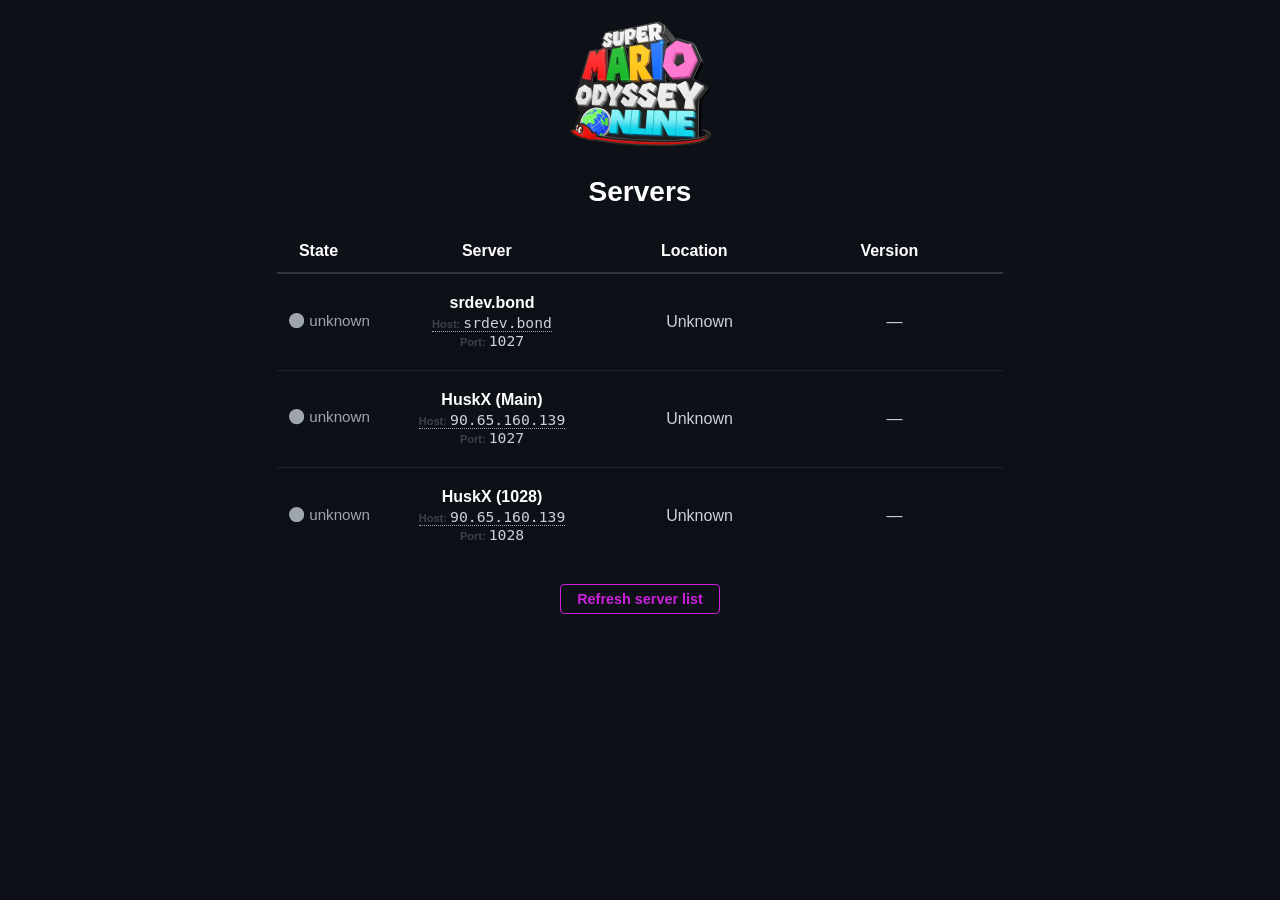
==== index.html @ d11083f1 "Add files via upload" ====
<!doctype html>
<html lang="en">
<head>
<meta charset="UTF-8">
<meta name="viewport" content="width=device-width, initial-scale=1, viewport-fit=cover">
<title>Is srdev.bond up?</title>
<meta name="description" content="Live status check for the Super Mario Odyssey Online server at srdev.bond:1027">
<style>
  :root{
    --bg: #0d1117;
    --text: #c9d1d9;
    --muted: #9ea5ae;
    --border: #30363d;
    --stripe: rgba(28,34,43,0.5);
    --link: #cc20dd;
    --link-hover: #c9d1d9;
    --green: #28a745;
    --red: #dc3545;
    color-scheme: dark;
  }
  *{box-sizing:border-box;}
  body{
    margin:0;
    background: var(--bg);
    color:var(--text);
    font-family: Avenir, Helvetica, Arial, sans-serif;
    -webkit-font-smoothing:antialiased;
    -moz-osx-font-smoothing:grayscale;
  }
  .app{
    text-align:center;
    padding: max(20px, env(safe-area-inset-top)) 20px max(20px, env(safe-area-inset-bottom));
    max-width:1100px;
    margin:0 auto;
  }

  header{ margin-bottom:1.5rem; }
  header .logo{ outline:unset; display:inline-block; text-decoration:none; }
  header .logo img{ width:144px; height:128px; }

  h1.page-title{
    font-size:1.75rem;
    font-weight:700;
    color:#fff;
    margin:0 0 1rem;
  }

  /* ===== table, matches servers.scss + bootstrap dark-mode.scss ===== */
  .servers-view{
    display:flex;
    justify-content:center;
    overflow-x:auto;
    width:726.63px;
    margin:0 auto;
    flex:none;
  }
  table{
    width:726.63px;
    table-layout:fixed;
    display:table;
    border-collapse:collapse;
    text-align:center;
    font-size:1rem;
    color:var(--text);
  }
  thead th{
    position:sticky;
    top:0;
    background:var(--bg);
    z-index:2;
    border-top:0;
    border-bottom:2px solid var(--border);
    padding:12px 22.4px 12px 12px;
    height:49px;
    font-weight:700;
    color:#fff;
    white-space:nowrap;
    overflow:hidden;
    text-overflow:ellipsis;
    vertical-align:bottom;
  }
  thead th:nth-child(1){ width:93.97px; }
  thead th:nth-child(2){ width:242.73px; }
  thead th:nth-child(3){ width:172.27px; }
  thead th:nth-child(4){ width:217.66px; }
  thead th svg{ opacity:0.5; width:0.8em; height:0.8em; margin-left:0.2em; }
  tbody tr{ height:97px; }
  tbody td{
    padding:12px;
    vertical-align:middle;
    border-top:1px solid rgba(201,209,217,0.1);
    overflow:hidden;
    text-overflow:ellipsis;
    white-space:nowrap;
  }
  tbody tr:nth-of-type(odd){
    background: rgba(13,17,23,0.5);
  }

  /* State column, matching SmooServerState.vue: bare colored icon+text, no pill unless online w/ known players (btn-success) */
  .state-component{
    display:inline-flex;
    align-items:center;
    gap:0.35em;
    white-space:nowrap;
    font-size:0.95em;
  }
  .state-component svg.dot{ width:1em; height:1em; flex:none; }
  .state-component.loading{ color: orange; }
  .state-component.loading svg.dot{ animation: spin 1s linear infinite; }
  @keyframes spin{ from{ transform:rotate(0deg);} to{ transform:rotate(360deg);} }
  .state-component.offline{ color: var(--red); }
  .state-component.online{ color: var(--green); }
  .state-component.unknown{ color: var(--muted); }

  .state-component .btn-success{
    display:inline-flex;
    align-items:center;
    gap:0.3em;
    background: var(--green);
    border:1px solid #1e7e34;
    color:#fff;
    font-size:0.8em;
    padding:0.25rem 0.5rem;
    border-radius:0.2rem;
    line-height:1;
  }
  .state-component .btn-success svg{ width:1.1em; height:1.1em; }

  /* Server column */
  .td-server .name{ font-weight:700; color:#fff; margin-bottom:0.15rem; }
  .td-server .host,
  .td-server .port{
    font-family: monospace;
    font-size:0.92em;
  }
  .td-server .host::before,
  .td-server .port::before{
    font-family: Avenir, Helvetica, Arial, sans-serif;
    font-weight:700;
    font-size:0.75em;
    opacity:0.25;
  }
  .td-server .host::before{ content:'Host: '; }
  .td-server .port::before{ content:'Port: '; }
  .td-server .port.default{ opacity:0.5; }
  .td-server .port.default::before{ opacity:0.5; }

  .td-server .host{
    position:relative;
    cursor:help;
    border-bottom:1px dotted var(--muted);
    display:inline-block;
  }
  .td-server .host .ip-tooltip{
    position:absolute;
    left:0;
    bottom:calc(100% + 6px);
    background:#161b22;
    color:var(--text);
    border:1px solid var(--border);
    padding:0.35rem 0.6rem;
    border-radius:4px;
    font-size:0.85em;
    white-space:nowrap;
    opacity:0;
    visibility:hidden;
    transform:translateY(4px);
    transition:opacity 0.15s ease, transform 0.15s ease;
    z-index:5;
    pointer-events:none;
    box-shadow:0 4px 12px rgba(0,0,0,0.4);
  }
  .td-server .host .ip-tooltip::after{
    content:'';
    position:absolute;
    top:100%;
    left:1em;
    border:5px solid transparent;
    border-top-color:var(--border);
  }
  .td-server .host:hover .ip-tooltip,
  .td-server .host:focus-visible .ip-tooltip{
    opacity:1;
    visibility:visible;
    transform:translateY(0);
  }

  /* extern links: magenta, underlined, with the little box-arrow-up-right icon after */
  a.extern{
    color: var(--link);
    text-decoration: underline;
  }
  a.extern:hover{ color: var(--link-hover); }
  a.extern .ext-icon{
    display:inline-block;
    width:0.7em; height:0.7em;
    margin-left:0.35em;
    vertical-align:middle;
  }

  .td-location > div{
    display:flex;
    align-items:center;
    justify-content:center;
    white-space:nowrap;
  }
  .td-location .flag-icon{ margin-right:0.5em; margin-top:-0.1em; width:1.6em; height:1.2em; object-fit:cover; line-height:1; border-radius:2px; box-shadow:0 0 0 1px rgba(255,255,255,0.1); }

  .td-version a{ color:var(--link); text-decoration:underline; }
  .td-version a:hover{ color:var(--link-hover); }

  .status-sub{
    margin-top:1.25rem;
    color:var(--muted);
    font-size:0.9rem;
  }
  .status-sub code{
    background: rgba(255,255,255,0.08);
    padding:0.1em 0.45em;
    border-radius:4px;
    font-size:0.92em;
    color:var(--text);
  }

  .meta-row{
    margin-top:0.6rem;
    display:flex; gap:18px; flex-wrap:wrap; justify-content:center;
    font-size:0.82rem; color:var(--muted);
  }
  .meta-row b{ color:var(--text); font-weight:600; }

  button.recheck{
    appearance:none;
    border:1px solid var(--link);
    background:transparent;
    color:var(--link);
    font-family:inherit; font-size:0.9rem; font-weight:600;
    padding:0.375rem 1rem; border-radius:0.25rem;
    cursor:pointer;
    margin-top:1.25rem;
    transition: background 0.15s ease, color 0.15s ease;
  }
  button.recheck:hover{ background: var(--link); color:#0d1117; }
  button.recheck:active{ transform: translateY(1px); }
  button.recheck:focus-visible{ outline:2px solid var(--link); outline-offset:2px; }
  button.recheck:disabled{ opacity:0.5; cursor:default; background:transparent; color:var(--link); }

  .fallback{
    display:none;
    margin-top:0.9rem;
    font-size:0.82rem;
    color:var(--muted);
    max-width:44ch;
    line-height:1.5;
    margin-left:auto; margin-right:auto;
  }
  .fallback.show{ display:block; }
  .fallback a{ color: var(--link); }
  .fallback a:hover{ color: var(--link-hover); }

  footer{
    margin-top:2.5rem;
    font-size:0.78rem;
    color:var(--muted);
    text-align:center;
    line-height:1.7;
  }
  footer a{ color:var(--link); text-decoration:underline; }
  footer a:hover{ color:var(--link-hover); text-decoration:none; }

  @media (max-width:700px){
    thead th, tbody td{ padding:0.35rem 0.5rem; }
    .td-location span.name{ display:none; }
  }
</style>
</head>
<body>
  <div class="app">
    <header>
      <a class="logo" href="https://smoo.it" target="_blank" rel="noopener">
        <img
          alt="Super Mario Odyssey: Online Logo"
          title="Super Mario Odyssey: Online"
          src="[data-uri]"
          width="144" height="128"
        />
      </a>
    </header>

    <h1 class="page-title">Servers</h1>

    <div class="servers-view">
      <table>
        <thead>
          <tr>
            <th>State</th>
            <th>Server</th>
            <th>Location</th>
            <th>Version</th>
          </tr>
        </thead>
        <tbody>
          <tr data-idx="0">
            <td class="td-state">
              <span class="state-component loading" id="stateComponent-0">
                <svg class="dot" viewBox="0 0 16 16" fill="currentColor" aria-hidden="true">
                  <path d="M8 3a5 5 0 1 0 4.546 2.914.5.5 0 0 1 .908-.417A6 6 0 1 1 8 2z"/>
                </svg>
                <span id="stateText-0">&hellip;</span>
              </span>
            </td>
            <td class="td-server">
              <div class="name">srdev.bond</div>
              <div class="host" tabindex="0">srdev.bond<span class="ip-tooltip">176.189.251.231</span></div>
              <div class="port">1027</div>
            </td>
            <td class="td-location">
              <div><img class="flag-icon" id="locFlag-0" alt="" src="" style="display:none;"><span class="name" id="locName-0">Locating&hellip;</span></div>
            </td>
            <td class="td-version">&mdash;</td>
          </tr>
          <tr data-idx="1">
            <td class="td-state">
              <span class="state-component loading" id="stateComponent-1">
                <svg class="dot" viewBox="0 0 16 16" fill="currentColor" aria-hidden="true">
                  <path d="M8 3a5 5 0 1 0 4.546 2.914.5.5 0 0 1 .908-.417A6 6 0 1 1 8 2z"/>
                </svg>
                <span id="stateText-1">&hellip;</span>
              </span>
            </td>
            <td class="td-server">
              <div class="name">HuskX (Main)</div>
              <div class="host" tabindex="0">90.65.160.139<span class="ip-tooltip">90.65.160.139</span></div>
              <div class="port">1027</div>
            </td>
            <td class="td-location">
              <div><img class="flag-icon" id="locFlag-1" alt="" src="" style="display:none;"><span class="name" id="locName-1">Locating&hellip;</span></div>
            </td>
            <td class="td-version">&mdash;</td>
          </tr>
          <tr data-idx="2">
            <td class="td-state">
              <span class="state-component loading" id="stateComponent-2">
                <svg class="dot" viewBox="0 0 16 16" fill="currentColor" aria-hidden="true">
                  <path d="M8 3a5 5 0 1 0 4.546 2.914.5.5 0 0 1 .908-.417A6 6 0 1 1 8 2z"/>
                </svg>
                <span id="stateText-2">&hellip;</span>
              </span>
            </td>
            <td class="td-server">
              <div class="name">HuskX (1028)</div>
              <div class="host" tabindex="0">90.65.160.139<span class="ip-tooltip">90.65.160.139</span></div>
              <div class="port">1028</div>
            </td>
            <td class="td-location">
              <div><img class="flag-icon" id="locFlag-2" alt="" src="" style="display:none;"><span class="name" id="locName-2">Locating&hellip;</span></div>
            </td>
            <td class="td-version">&mdash;</td>
          </tr>
        </tbody>
      </table>
    </div>

    <button class="recheck" id="recheckBtn">Refresh server list</button>
  </div>

<script>
(function(){
  const SERVERS = [
    { idx: 0, host: "srdev.bond:1027", ip: "176.189.251.231" },
    { idx: 1, host: "90.65.160.139:1027", ip: "90.65.160.139" },
    { idx: 2, host: "90.65.160.139:1028", ip: "90.65.160.139" }
  ];

  async function locateIp(ip, idx){
    const locFlag = document.getElementById('locFlag-' + idx);
    const locName = document.getElementById('locName-' + idx);
    try{
      const res = await fetch('https://ipapi.co/' + ip + '/json/');
      if(!res.ok) throw new Error('geo_failed');
      const data = await res.json();
      if(data.error) throw new Error(data.reason || 'geo_error');

      const country = data.country_name || 'Unknown';
      locName.textContent = country;

      if(data.country_code){
        const cc = data.country_code.toLowerCase();
        locFlag.src = 'https://flagcdn.com/w40/' + cc + '.png';
        locFlag.alt = country;
        locFlag.style.display = 'inline-block';
      }
    } catch(err){
      locName.textContent = 'Unknown';
      locFlag.style.display = 'none';
    }
  }

  SERVERS.forEach(s => locateIp(s.ip, s.idx));

  const btn = document.getElementById('recheckBtn');

  const dotFilled = '<svg class="dot" viewBox="0 0 16 16" fill="currentColor" aria-hidden="true"><circle cx="8" cy="8" r="8"/></svg>';
  const dotSpin = '<svg class="dot" viewBox="0 0 16 16" fill="currentColor" aria-hidden="true"><path d="M8 3a5 5 0 1 0 4.546 2.914.5.5 0 0 1 .908-.417A6 6 0 1 1 8 2z"/></svg>';

  function setState(idx, state){
    const stateComponent = document.getElementById('stateComponent-' + idx);
    stateComponent.className = 'state-component ' + state;
    stateComponent.querySelector('.dot')?.remove();
    stateComponent.insertAdjacentHTML('afterbegin', state === 'loading' ? dotSpin : dotFilled);
  }

  function render(idx, result){
    const stateText = document.getElementById('stateText-' + idx);
    if(result.status === 'online'){
      stateText.textContent = 'online';
      setState(idx, 'online');
    } else if(result.status === 'offline'){
      stateText.textContent = 'offline';
      setState(idx, 'offline');
    } else {
      stateText.textContent = 'unknown';
      setState(idx, 'unknown');
    }
  }

  function sleep(ms){ return new Promise(r => setTimeout(r, ms)); }

  async function checkOne(server){
    const { idx, host } = server;
    const stateText = document.getElementById('stateText-' + idx);
    stateText.textContent = '…';
    setState(idx, 'loading');

    try {
      const startRes = await fetch(
        'https://check-host.net/check-tcp?host=' + encodeURIComponent(host) + '&max_nodes=3',
        { headers: { 'Accept': 'application/json' } }
      );
      if(!startRes.ok) throw new Error('start_failed');
      const startData = await startRes.json();
      if(!startData.ok || !startData.request_id) throw new Error('no_request_id');

      const requestId = startData.request_id;
      const expectedNodes = Object.keys(startData.nodes || {}).length || 3;

      let attempts = 0;
      let finalResult = null;
      while(attempts < 8 && !finalResult){
        await sleep(1500);
        attempts++;
        const resultRes = await fetch(
          'https://check-host.net/check-result/' + requestId,
          { headers: { 'Accept': 'application/json' } }
        );
        if(!resultRes.ok) continue;
        const resultData = await resultRes.json();

        const nodeResults = Object.values(resultData || {}).filter(v => v !== null);
        // Wait until every node has reported in, not just the first to respond,
        // so one fast/stale node can't decide the result on its own.
        if(nodeResults.length < expectedNodes) continue;

        let successCount = 0, failureCount = 0, bestTime, errMsg;
        for(const nr of nodeResults){
          const entry = Array.isArray(nr) ? nr[0] : nr;
          if(!entry) continue;
          if(entry.time !== undefined){
            successCount++;
            if(bestTime === undefined || entry.time < bestTime) bestTime = entry.time;
          } else if(entry.error){
            failureCount++;
            errMsg = entry.error;
          }
        }

        const totalReporting = successCount + failureCount;
        if(totalReporting === 0) continue;

        // Require a majority of nodes to succeed before calling it online.
        if(successCount > 0 && successCount >= Math.ceil(totalReporting / 2)){
          finalResult = { status: 'online', time: bestTime };
        } else if(failureCount > 0){
          finalResult = { status: 'offline', reason: errMsg };
        }
      }

      if(!finalResult){
        finalResult = { status: 'unknown', reason: 'Check timed out waiting for a result. Try again in a moment.' };
      }

      render(idx, finalResult);
    } catch (err) {
      render(idx, { status: 'unknown', reason: 'Could not reach the check service from this browser.' });
    }
  }

  async function runCheck(){
    btn.disabled = true;
    await Promise.all(SERVERS.map(checkOne));
    btn.disabled = false;
  }

  btn.addEventListener('click', runCheck);
  runCheck();
})();
</script>
</body>
</html>
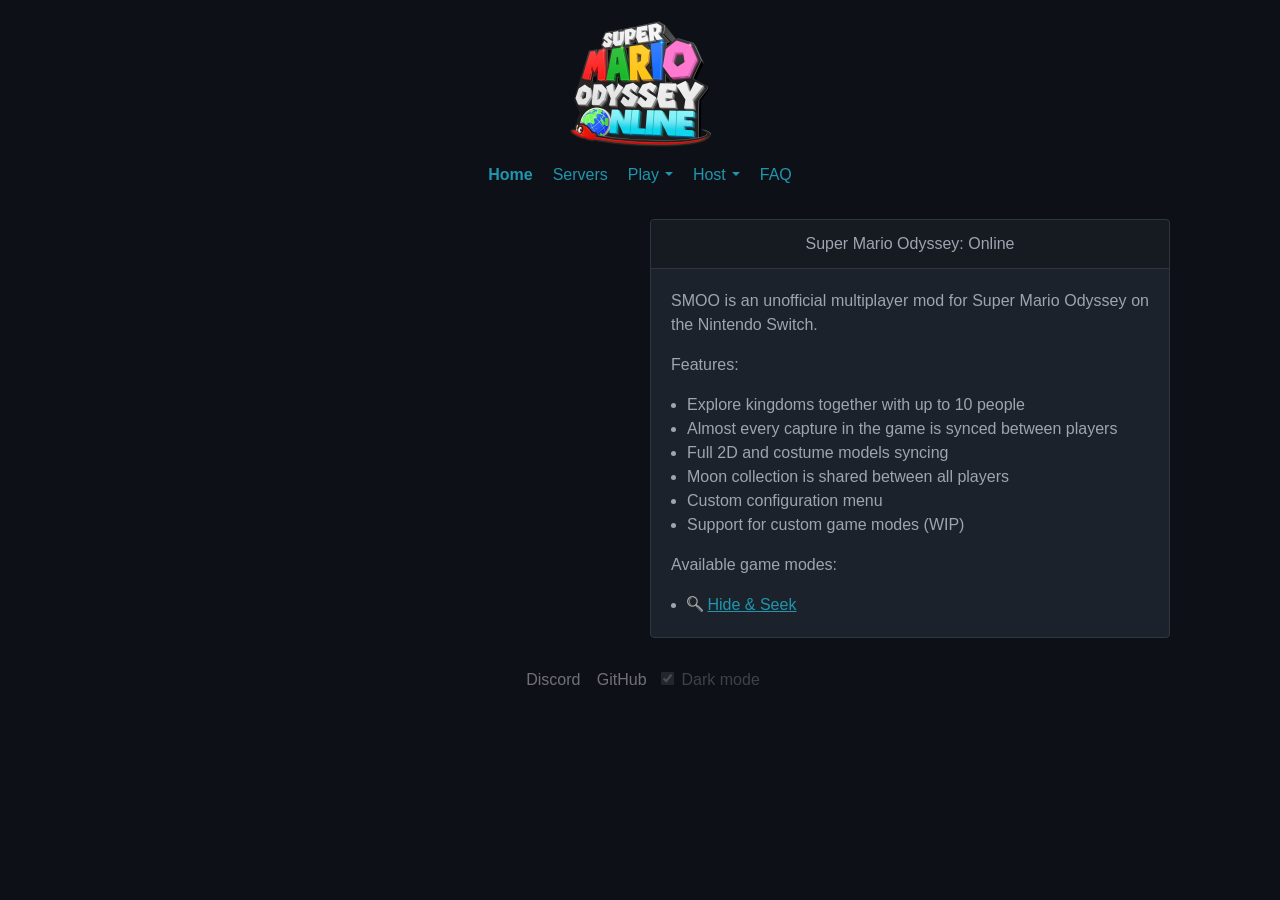
==== commit f803a4a1: "tuff" ====
--- a/index.html
+++ b/index.html
@@ -1,510 +1,131 @@
-<!doctype html>
+<!DOCTYPE html>
 <html lang="en">
 <head>
-<meta charset="UTF-8">
-<meta name="viewport" content="width=device-width, initial-scale=1, viewport-fit=cover">
-<title>Is srdev.bond up?</title>
-<meta name="description" content="Live status check for the Super Mario Odyssey Online server at srdev.bond:1027">
-<style>
-  :root{
-    --bg: #0d1117;
-    --text: #c9d1d9;
-    --muted: #9ea5ae;
-    --border: #30363d;
-    --stripe: rgba(28,34,43,0.5);
-    --link: #cc20dd;
-    --link-hover: #c9d1d9;
-    --green: #28a745;
-    --red: #dc3545;
-    color-scheme: dark;
-  }
-  *{box-sizing:border-box;}
-  body{
-    margin:0;
-    background: var(--bg);
-    color:var(--text);
-    font-family: Avenir, Helvetica, Arial, sans-serif;
-    -webkit-font-smoothing:antialiased;
-    -moz-osx-font-smoothing:grayscale;
-  }
-  .app{
-    text-align:center;
-    padding: max(20px, env(safe-area-inset-top)) 20px max(20px, env(safe-area-inset-bottom));
-    max-width:1100px;
-    margin:0 auto;
-  }
+  <meta charset="utf-8" />
+  <meta name="viewport" content="width=device-width,initial-scale=1.0" />
+  <title>Super Mario Odyssey: Online</title>
+  <meta name="description" content="SMOO is an unofficial multiplayer mod for Super Mario Odyssey on the Nintendo Switch." />
+  <meta name="keywords" content="Super Mario Odyssey, Online, Multiplayer, Switch, Mod" />
+  <meta property="og:type" content="website" />
+  <meta property="og:title" content="Super Mario Odyssey: Online" />
+  <meta property="og:description" content="SMOO is an unofficial multiplayer mod for Super Mario Odyssey on the Nintendo Switch." />
+  <meta property="og:image" content="img/logo.png" />
 
-  header{ margin-bottom:1.5rem; }
-  header .logo{ outline:unset; display:inline-block; text-decoration:none; }
-  header .logo img{ width:144px; height:128px; }
+  <link rel="icon" type="image/png" sizes="32x32" href="favicon-32x32.png" />
+  <link rel="icon" type="image/png" sizes="16x16" href="favicon-16x16.png" />
+  <link rel="apple-touch-icon" sizes="180x180" href="apple-touch-icon.png" />
 
-  h1.page-title{
-    font-size:1.75rem;
-    font-weight:700;
-    color:#fff;
-    margin:0 0 1rem;
-  }
+  <link rel="stylesheet" href="smoom-home.css" />
+</head>
+<body class="smoo-dark-mode">
+  <div class="app">
 
-  /* ===== table, matches servers.scss + bootstrap dark-mode.scss ===== */
-  .servers-view{
-    display:flex;
-    justify-content:center;
-    overflow-x:auto;
-    width:726.63px;
-    margin:0 auto;
-    flex:none;
-  }
-  table{
-    width:726.63px;
-    table-layout:fixed;
-    display:table;
-    border-collapse:collapse;
-    text-align:center;
-    font-size:1rem;
-    color:var(--text);
-  }
-  thead th{
-    position:sticky;
-    top:0;
-    background:var(--bg);
-    z-index:2;
-    border-top:0;
-    border-bottom:2px solid var(--border);
-    padding:12px 22.4px 12px 12px;
-    height:49px;
-    font-weight:700;
-    color:#fff;
-    white-space:nowrap;
-    overflow:hidden;
-    text-overflow:ellipsis;
-    vertical-align:bottom;
-  }
-  thead th:nth-child(1){ width:93.97px; }
-  thead th:nth-child(2){ width:242.73px; }
-  thead th:nth-child(3){ width:172.27px; }
-  thead th:nth-child(4){ width:217.66px; }
-  thead th svg{ opacity:0.5; width:0.8em; height:0.8em; margin-left:0.2em; }
-  tbody tr{ height:97px; }
-  tbody td{
-    padding:12px;
-    vertical-align:middle;
-    border-top:1px solid rgba(201,209,217,0.1);
-    overflow:hidden;
-    text-overflow:ellipsis;
-    white-space:nowrap;
-  }
-  tbody tr:nth-of-type(odd){
-    background: rgba(13,17,23,0.5);
-  }
-
-  /* State column, matching SmooServerState.vue: bare colored icon+text, no pill unless online w/ known players (btn-success) */
-  .state-component{
-    display:inline-flex;
-    align-items:center;
-    gap:0.35em;
-    white-space:nowrap;
-    font-size:0.95em;
-  }
-  .state-component svg.dot{ width:1em; height:1em; flex:none; }
-  .state-component.loading{ color: orange; }
-  .state-component.loading svg.dot{ animation: spin 1s linear infinite; }
-  @keyframes spin{ from{ transform:rotate(0deg);} to{ transform:rotate(360deg);} }
-  .state-component.offline{ color: var(--red); }
-  .state-component.online{ color: var(--green); }
-  .state-component.unknown{ color: var(--muted); }
-
-  .state-component .btn-success{
-    display:inline-flex;
-    align-items:center;
-    gap:0.3em;
-    background: var(--green);
-    border:1px solid #1e7e34;
-    color:#fff;
-    font-size:0.8em;
-    padding:0.25rem 0.5rem;
-    border-radius:0.2rem;
-    line-height:1;
-  }
-  .state-component .btn-success svg{ width:1.1em; height:1.1em; }
-
-  /* Server column */
-  .td-server .name{ font-weight:700; color:#fff; margin-bottom:0.15rem; }
-  .td-server .host,
-  .td-server .port{
-    font-family: monospace;
-    font-size:0.92em;
-  }
-  .td-server .host::before,
-  .td-server .port::before{
-    font-family: Avenir, Helvetica, Arial, sans-serif;
-    font-weight:700;
-    font-size:0.75em;
-    opacity:0.25;
-  }
-  .td-server .host::before{ content:'Host: '; }
-  .td-server .port::before{ content:'Port: '; }
-  .td-server .port.default{ opacity:0.5; }
-  .td-server .port.default::before{ opacity:0.5; }
-
-  .td-server .host{
-    position:relative;
-    cursor:help;
-    border-bottom:1px dotted var(--muted);
-    display:inline-block;
-  }
-  .td-server .host .ip-tooltip{
-    position:absolute;
-    left:0;
-    bottom:calc(100% + 6px);
-    background:#161b22;
-    color:var(--text);
-    border:1px solid var(--border);
-    padding:0.35rem 0.6rem;
-    border-radius:4px;
-    font-size:0.85em;
-    white-space:nowrap;
-    opacity:0;
-    visibility:hidden;
-    transform:translateY(4px);
-    transition:opacity 0.15s ease, transform 0.15s ease;
-    z-index:5;
-    pointer-events:none;
-    box-shadow:0 4px 12px rgba(0,0,0,0.4);
-  }
-  .td-server .host .ip-tooltip::after{
-    content:'';
-    position:absolute;
-    top:100%;
-    left:1em;
-    border:5px solid transparent;
-    border-top-color:var(--border);
-  }
-  .td-server .host:hover .ip-tooltip,
-  .td-server .host:focus-visible .ip-tooltip{
-    opacity:1;
-    visibility:visible;
-    transform:translateY(0);
-  }
-
-  /* extern links: magenta, underlined, with the little box-arrow-up-right icon after */
-  a.extern{
-    color: var(--link);
-    text-decoration: underline;
-  }
-  a.extern:hover{ color: var(--link-hover); }
-  a.extern .ext-icon{
-    display:inline-block;
-    width:0.7em; height:0.7em;
-    margin-left:0.35em;
-    vertical-align:middle;
-  }
-
-  .td-location > div{
-    display:flex;
-    align-items:center;
-    justify-content:center;
-    white-space:nowrap;
-  }
-  .td-location .flag-icon{ margin-right:0.5em; margin-top:-0.1em; width:1.6em; height:1.2em; object-fit:cover; line-height:1; border-radius:2px; box-shadow:0 0 0 1px rgba(255,255,255,0.1); }
-
-  .td-version a{ color:var(--link); text-decoration:underline; }
-  .td-version a:hover{ color:var(--link-hover); }
-
-  .status-sub{
-    margin-top:1.25rem;
-    color:var(--muted);
-    font-size:0.9rem;
-  }
-  .status-sub code{
-    background: rgba(255,255,255,0.08);
-    padding:0.1em 0.45em;
-    border-radius:4px;
-    font-size:0.92em;
-    color:var(--text);
-  }
-
-  .meta-row{
-    margin-top:0.6rem;
-    display:flex; gap:18px; flex-wrap:wrap; justify-content:center;
-    font-size:0.82rem; color:var(--muted);
-  }
-  .meta-row b{ color:var(--text); font-weight:600; }
-
-  button.recheck{
-    appearance:none;
-    border:1px solid var(--link);
-    background:transparent;
-    color:var(--link);
-    font-family:inherit; font-size:0.9rem; font-weight:600;
-    padding:0.375rem 1rem; border-radius:0.25rem;
-    cursor:pointer;
-    margin-top:1.25rem;
-    transition: background 0.15s ease, color 0.15s ease;
-  }
-  button.recheck:hover{ background: var(--link); color:#0d1117; }
-  button.recheck:active{ transform: translateY(1px); }
-  button.recheck:focus-visible{ outline:2px solid var(--link); outline-offset:2px; }
-  button.recheck:disabled{ opacity:0.5; cursor:default; background:transparent; color:var(--link); }
-
-  .fallback{
-    display:none;
-    margin-top:0.9rem;
-    font-size:0.82rem;
-    color:var(--muted);
-    max-width:44ch;
-    line-height:1.5;
-    margin-left:auto; margin-right:auto;
-  }
-  .fallback.show{ display:block; }
-  .fallback a{ color: var(--link); }
-  .fallback a:hover{ color: var(--link-hover); }
-
-  footer{
-    margin-top:2.5rem;
-    font-size:0.78rem;
-    color:var(--muted);
-    text-align:center;
-    line-height:1.7;
-  }
-  footer a{ color:var(--link); text-decoration:underline; }
-  footer a:hover{ color:var(--link-hover); text-decoration:none; }
-
-  @media (max-width:700px){
-    thead th, tbody td{ padding:0.35rem 0.5rem; }
-    .td-location span.name{ display:none; }
-  }
-</style>
-</head>
-<body>
-  <div class="app">
-    <header>
-      <a class="logo" href="https://smoo.it" target="_blank" rel="noopener">
+    <!-- ===== Header: logo + navigation (as in the screenshot) ===== -->
+    <header class="smoo-header">
+      <a href="/" class="logo" aria-label="Home">
         <img
           alt="Super Mario Odyssey: Online Logo"
           title="Super Mario Odyssey: Online"
-          src="[data-uri]"
-          width="144" height="128"
-        />
+          src="img/logo.png"
+          width="144" height="128" />
       </a>
+
+      <nav class="smoo-nav" aria-label="Main">
+        <button class="nav-toggle" id="navToggle" aria-controls="navigation" aria-expanded="false" aria-label="Toggle navigation">
+          <span class="nav-toggle-icon"></span>
+        </button>
+
+        <ul class="nav-list" id="navigation">
+          <li><a href="/" class="nav-link active" aria-current="page">Home</a></li>
+          <li><a href="/servers/" class="nav-link">Servers</a></li>
+
+          <li class="dropdown">
+            <span class="nav-split">
+              <a href="/play" class="nav-link split-main">Play</a><button class="split-caret" aria-haspopup="true" aria-expanded="false" aria-label="Play menu"></button>
+            </span>
+            <ul class="dropdown-menu">
+              <li><a href="/play/hide-and-seek">Hide &amp; Seek rules</a></li>
+              <li><a href="/play/switch">Play on Switch</a></li>
+              <li><a href="/play/ryujinx">Play with Ryujinx</a></li>
+              <li><a href="/play/build">Build the mod</a></li>
+            </ul>
+          </li>
+
+          <li class="dropdown">
+            <span class="nav-split">
+              <a href="/host" class="nav-link split-main">Host</a><button class="split-caret" aria-haspopup="true" aria-expanded="false" aria-label="Host menu"></button>
+            </span>
+            <ul class="dropdown-menu">
+              <li><a href="/host/binary">Run with binary files</a></li>
+              <li><a href="/host/docker">Run with <code>docker-compose</code></a></li>
+              <li><a href="/host/settings">Edit <code>settings.json</code></a></li>
+              <li><a href="/host/commands">Interactive commands</a></li>
+              <li><a href="/host/discord">Discord bot</a></li>
+              <li><a href="/host/router">Behind a router</a></li>
+              <li><a href="/host/vpn">Virtual Private Network</a></li>
+              <li><a class="disabled" aria-disabled="true">Remote server</a></li>
+            </ul>
+          </li>
+
+          <li><a href="/faq" class="nav-link">FAQ</a></li>
+        </ul>
+      </nav>
     </header>
 
-    <h1 class="page-title">Servers</h1>
+    <!-- ===== Home page content ===== -->
+    <main class="home-view">
+      <div class="yt-embed">
+        <iframe
+          src="https://www.youtube-nocookie.com/embed/nXxnhvP_LEI"
+          title="SMOO Trailer"
+          frameborder="0"
+          allow="accelerometer; clipboard-write; encrypted-media; gyroscope; picture-in-picture"
+          allowfullscreen></iframe>
+      </div>
 
-    <div class="servers-view">
-      <table>
-        <thead>
-          <tr>
-            <th>State</th>
-            <th>Server</th>
-            <th>Location</th>
-            <th>Version</th>
-          </tr>
-        </thead>
-        <tbody>
-          <tr data-idx="0">
-            <td class="td-state">
-              <span class="state-component loading" id="stateComponent-0">
-                <svg class="dot" viewBox="0 0 16 16" fill="currentColor" aria-hidden="true">
-                  <path d="M8 3a5 5 0 1 0 4.546 2.914.5.5 0 0 1 .908-.417A6 6 0 1 1 8 2z"/>
-                </svg>
-                <span id="stateText-0">&hellip;</span>
-              </span>
-            </td>
-            <td class="td-server">
-              <div class="name">srdev.bond</div>
-              <div class="host" tabindex="0">srdev.bond<span class="ip-tooltip">176.189.251.231</span></div>
-              <div class="port">1027</div>
-            </td>
-            <td class="td-location">
-              <div><img class="flag-icon" id="locFlag-0" alt="" src="" style="display:none;"><span class="name" id="locName-0">Locating&hellip;</span></div>
-            </td>
-            <td class="td-version">&mdash;</td>
-          </tr>
-          <tr data-idx="1">
-            <td class="td-state">
-              <span class="state-component loading" id="stateComponent-1">
-                <svg class="dot" viewBox="0 0 16 16" fill="currentColor" aria-hidden="true">
-                  <path d="M8 3a5 5 0 1 0 4.546 2.914.5.5 0 0 1 .908-.417A6 6 0 1 1 8 2z"/>
-                </svg>
-                <span id="stateText-1">&hellip;</span>
-              </span>
-            </td>
-            <td class="td-server">
-              <div class="name">HuskX (Main)</div>
-              <div class="host" tabindex="0">90.65.160.139<span class="ip-tooltip">90.65.160.139</span></div>
-              <div class="port">1027</div>
-            </td>
-            <td class="td-location">
-              <div><img class="flag-icon" id="locFlag-1" alt="" src="" style="display:none;"><span class="name" id="locName-1">Locating&hellip;</span></div>
-            </td>
-            <td class="td-version">&mdash;</td>
-          </tr>
-          <tr data-idx="2">
-            <td class="td-state">
-              <span class="state-component loading" id="stateComponent-2">
-                <svg class="dot" viewBox="0 0 16 16" fill="currentColor" aria-hidden="true">
-                  <path d="M8 3a5 5 0 1 0 4.546 2.914.5.5 0 0 1 .908-.417A6 6 0 1 1 8 2z"/>
-                </svg>
-                <span id="stateText-2">&hellip;</span>
-              </span>
-            </td>
-            <td class="td-server">
-              <div class="name">HuskX (1028)</div>
-              <div class="host" tabindex="0">90.65.160.139<span class="ip-tooltip">90.65.160.139</span></div>
-              <div class="port">1028</div>
-            </td>
-            <td class="td-location">
-              <div><img class="flag-icon" id="locFlag-2" alt="" src="" style="display:none;"><span class="name" id="locName-2">Locating&hellip;</span></div>
-            </td>
-            <td class="td-version">&mdash;</td>
-          </tr>
-        </tbody>
-      </table>
-    </div>
+      <section class="card">
+        <header class="card-header">Super Mario Odyssey: Online</header>
+        <div class="card-body">
+          <p>SMOO is an unofficial multiplayer mod for Super Mario Odyssey on the Nintendo Switch.</p>
 
-    <button class="recheck" id="recheckBtn">Refresh server list</button>
+          <p>
+            Features:
+            <ul>
+              <li>Explore kingdoms together with up to 10 people</li>
+              <li>Almost every capture in the game is synced between players</li>
+              <li>Full 2D and costume models syncing</li>
+              <li>Moon collection is shared between all players</li>
+              <li>Custom configuration menu</li>
+              <li>Support for custom game modes (WIP)</li>
+            </ul>
+          </p>
+
+          <p>
+            Available game modes:
+            <ul>
+              <li>
+                <img class="smoo-role-icon" src="assets/seek.png" alt="role icon" />
+                <a href="/play/hide-and-seek">Hide &amp; Seek</a>
+              </li>
+            </ul>
+          </p>
+        </div>
+      </section>
+    </main>
+
+    <!-- ===== Footer ===== -->
+    <footer class="smoo-footer">
+      <nav>
+        <a class="extern" href="https://discord.gg/w3TnB899ww" target="_blank" rel="noopener">Discord</a>
+        <a class="extern" href="https://github.com/Istador/smoo.it" target="_blank" rel="noopener">GitHub</a>
+        <label class="dark-mode">
+          <input type="checkbox" id="darkToggle" checked /> Dark mode
+        </label>
+      </nav>
+    </footer>
+
   </div>
 
-<script>
-(function(){
-  const SERVERS = [
-    { idx: 0, host: "srdev.bond:1027", ip: "176.189.251.231" },
-    { idx: 1, host: "90.65.160.139:1027", ip: "90.65.160.139" },
-    { idx: 2, host: "90.65.160.139:1028", ip: "90.65.160.139" }
-  ];
-
-  async function locateIp(ip, idx){
-    const locFlag = document.getElementById('locFlag-' + idx);
-    const locName = document.getElementById('locName-' + idx);
-    try{
-      const res = await fetch('https://ipapi.co/' + ip + '/json/');
-      if(!res.ok) throw new Error('geo_failed');
-      const data = await res.json();
-      if(data.error) throw new Error(data.reason || 'geo_error');
-
-      const country = data.country_name || 'Unknown';
-      locName.textContent = country;
-
-      if(data.country_code){
-        const cc = data.country_code.toLowerCase();
-        locFlag.src = 'https://flagcdn.com/w40/' + cc + '.png';
-        locFlag.alt = country;
-        locFlag.style.display = 'inline-block';
-      }
-    } catch(err){
-      locName.textContent = 'Unknown';
-      locFlag.style.display = 'none';
-    }
-  }
-
-  SERVERS.forEach(s => locateIp(s.ip, s.idx));
-
-  const btn = document.getElementById('recheckBtn');
-
-  const dotFilled = '<svg class="dot" viewBox="0 0 16 16" fill="currentColor" aria-hidden="true"><circle cx="8" cy="8" r="8"/></svg>';
-  const dotSpin = '<svg class="dot" viewBox="0 0 16 16" fill="currentColor" aria-hidden="true"><path d="M8 3a5 5 0 1 0 4.546 2.914.5.5 0 0 1 .908-.417A6 6 0 1 1 8 2z"/></svg>';
-
-  function setState(idx, state){
-    const stateComponent = document.getElementById('stateComponent-' + idx);
-    stateComponent.className = 'state-component ' + state;
-    stateComponent.querySelector('.dot')?.remove();
-    stateComponent.insertAdjacentHTML('afterbegin', state === 'loading' ? dotSpin : dotFilled);
-  }
-
-  function render(idx, result){
-    const stateText = document.getElementById('stateText-' + idx);
-    if(result.status === 'online'){
-      stateText.textContent = 'online';
-      setState(idx, 'online');
-    } else if(result.status === 'offline'){
-      stateText.textContent = 'offline';
-      setState(idx, 'offline');
-    } else {
-      stateText.textContent = 'unknown';
-      setState(idx, 'unknown');
-    }
-  }
-
-  function sleep(ms){ return new Promise(r => setTimeout(r, ms)); }
-
-  async function checkOne(server){
-    const { idx, host } = server;
-    const stateText = document.getElementById('stateText-' + idx);
-    stateText.textContent = '…';
-    setState(idx, 'loading');
-
-    try {
-      const startRes = await fetch(
-        'https://check-host.net/check-tcp?host=' + encodeURIComponent(host) + '&max_nodes=3',
-        { headers: { 'Accept': 'application/json' } }
-      );
-      if(!startRes.ok) throw new Error('start_failed');
-      const startData = await startRes.json();
-      if(!startData.ok || !startData.request_id) throw new Error('no_request_id');
-
-      const requestId = startData.request_id;
-      const expectedNodes = Object.keys(startData.nodes || {}).length || 3;
-
-      let attempts = 0;
-      let finalResult = null;
-      while(attempts < 8 && !finalResult){
-        await sleep(1500);
-        attempts++;
-        const resultRes = await fetch(
-          'https://check-host.net/check-result/' + requestId,
-          { headers: { 'Accept': 'application/json' } }
-        );
-        if(!resultRes.ok) continue;
-        const resultData = await resultRes.json();
-
-        const nodeResults = Object.values(resultData || {}).filter(v => v !== null);
-        // Wait until every node has reported in, not just the first to respond,
-        // so one fast/stale node can't decide the result on its own.
-        if(nodeResults.length < expectedNodes) continue;
-
-        let successCount = 0, failureCount = 0, bestTime, errMsg;
-        for(const nr of nodeResults){
-          const entry = Array.isArray(nr) ? nr[0] : nr;
-          if(!entry) continue;
-          if(entry.time !== undefined){
-            successCount++;
-            if(bestTime === undefined || entry.time < bestTime) bestTime = entry.time;
-          } else if(entry.error){
-            failureCount++;
-            errMsg = entry.error;
-          }
-        }
-
-        const totalReporting = successCount + failureCount;
-        if(totalReporting === 0) continue;
-
-        // Require a majority of nodes to succeed before calling it online.
-        if(successCount > 0 && successCount >= Math.ceil(totalReporting / 2)){
-          finalResult = { status: 'online', time: bestTime };
-        } else if(failureCount > 0){
-          finalResult = { status: 'offline', reason: errMsg };
-        }
-      }
-
-      if(!finalResult){
-        finalResult = { status: 'unknown', reason: 'Check timed out waiting for a result. Try again in a moment.' };
-      }
-
-      render(idx, finalResult);
-    } catch (err) {
-      render(idx, { status: 'unknown', reason: 'Could not reach the check service from this browser.' });
-    }
-  }
-
-  async function runCheck(){
-    btn.disabled = true;
-    await Promise.all(SERVERS.map(checkOne));
-    btn.disabled = false;
-  }
-
-  btn.addEventListener('click', runCheck);
-  runCheck();
-})();
-</script>
+  <script src="smoom-home.js"></script>
 </body>
-</html>+</html>
--- a/smoom-home.css
+++ b/smoom-home.css
@@ -0,0 +1,261 @@
+/* Home page styles ported from smoo.it (MPL-2.0) into framework-free CSS. */
+
+:root {
+  --font: Avenir, Helvetica, Arial, sans-serif;
+
+  /* light theme */
+  --bg: #ffffff;
+  --text: #212529;
+  --card-bg: #ffffff;
+  --card-head-bg: rgba(0, 0, 0, 0.03);
+  --card-border: rgba(0, 0, 0, 0.125);
+  --card-text: #212529;
+  --nav-link: #007700;
+  --nav-link-hover: #0056b3;
+  --nav-open-bg: rgba(0, 0, 0, 0.05);
+  --menu-bg: #ffffff;
+  --menu-border: rgba(0, 0, 0, 0.15);
+  --divider: rgba(0, 0, 0, 0.1);
+  --link: #007700;
+  --extern: #cc20dd;
+  --icon-filter: brightness(0.15);
+  --toggler: #3d3d3d;
+}
+
+body.smoo-dark-mode {
+  --bg: #0d1117;
+  --text: #c9d1d9;
+  --card-bg: #1c222b;
+  --card-head-bg: rgba(0, 0, 0, 0.2);
+  --card-border: #30363d;
+  --card-text: #9ea5ae;
+  --nav-link: #1f96ad;
+  --nav-link-hover: #c9d1d9;
+  --nav-open-bg: #1c222b;
+  --menu-bg: #1c222b;
+  --menu-border: #30363d;
+  --divider: #30363d;
+  --link: #1f96ad;
+  --icon-filter: brightness(0.65);
+  --toggler: #1f96ad;
+}
+
+* { box-sizing: border-box; }
+
+html, body { margin: 0; }
+
+body {
+  font-family: var(--font);
+  color: var(--text);
+  background-color: var(--bg);
+  line-height: 1.5;
+  -webkit-font-smoothing: antialiased;
+  -moz-osx-font-smoothing: grayscale;
+}
+
+.app {
+  text-align: center;
+  padding: 20px;
+  max-width: 1100px;
+  margin: 0 auto;
+}
+
+a { color: var(--link); cursor: pointer; text-decoration: underline; }
+a:hover, a:focus { text-decoration: none; }
+
+code {
+  font-size: 87.5%;
+  color: inherit;
+}
+
+/* ---------------------------------------------------------------- header */
+
+.smoo-header .logo { display: inline-block; outline: unset; }
+.smoo-header .logo img { display: block; max-width: 100%; height: auto; }
+
+.smoo-nav {
+  position: relative;
+  margin-bottom: 1.5rem;
+}
+
+.nav-list {
+  list-style: none;
+  margin: 0;
+  padding: 0;
+  display: flex;
+  justify-content: center;
+  align-items: center;
+  gap: 0.25rem;
+}
+
+.nav-list > li { position: relative; }
+
+.smoo-nav a,
+.smoo-nav .split-caret { color: var(--nav-link); }
+
+.smoo-nav a:not(.disabled):hover { color: var(--nav-link-hover); }
+
+.smoo-nav a {
+  text-decoration: none;
+  outline: unset;
+}
+.smoo-nav a:hover,
+.smoo-nav a:focus-visible { text-decoration: underline; }
+
+.nav-link {
+  display: inline-block;
+  padding: 0.5rem 0.5rem;
+  border-radius: 0.25rem;
+}
+.nav-link.active { font-weight: bold; }
+
+/* split "Play ▾" / "Host ▾" control */
+.nav-split { display: inline-flex; align-items: center; }
+.split-main { padding-right: 0 !important; }
+.split-caret {
+  background: none;
+  border: 0;
+  cursor: pointer;
+  padding: 0.5rem 0.5rem 0.5rem 0.25rem;
+  line-height: 1;
+}
+.split-caret::after {
+  content: "";
+  display: inline-block;
+  margin-left: 0.15em;
+  vertical-align: 0.255em;
+  border-top: 0.3em solid;
+  border-right: 0.3em solid transparent;
+  border-left: 0.3em solid transparent;
+}
+.dropdown.open > .nav-split { background: var(--nav-open-bg); border-radius: 0.25rem; }
+
+.dropdown-menu {
+  display: none;
+  position: absolute;
+  top: 100%;
+  left: 0;
+  z-index: 1000;
+  min-width: 12rem;
+  margin: 0.125rem 0 0;
+  padding: 0.5rem 0;
+  list-style: none;
+  text-align: left;
+  background: var(--menu-bg);
+  border: 1px solid var(--menu-border);
+  border-radius: 0.25rem;
+  box-shadow: 0 6px 12px rgba(0, 0, 0, 0.25);
+}
+.dropdown.open > .dropdown-menu { display: block; }
+.dropdown-menu a {
+  display: block;
+  padding: 0.25rem 1.5rem;
+  white-space: nowrap;
+}
+.dropdown-menu a:hover { background: var(--nav-open-bg); text-decoration: none; }
+.dropdown-menu a.disabled { opacity: 0.5; pointer-events: none; cursor: default; }
+
+/* hamburger toggle (small screens) */
+.nav-toggle {
+  display: none;
+  background: none;
+  border: 1px solid var(--card-border);
+  border-radius: 0.25rem;
+  padding: 0.25rem 0.75rem;
+  cursor: pointer;
+}
+.nav-toggle-icon {
+  display: inline-block;
+  width: 1.5em;
+  height: 1.5em;
+  vertical-align: middle;
+  background: no-repeat center / 100% 100%;
+  background-image: url("data:image/svg+xml,<svg xmlns='http://www.w3.org/2000/svg' width='30' height='30' viewBox='0 0 30 30'><path stroke='%231f96ad' stroke-linecap='round' stroke-miterlimit='10' stroke-width='2' d='M4 7h22M4 15h22M4 23h22'/></svg>");
+}
+
+@media (max-width: 575.98px) {
+  .nav-toggle { display: block; margin: 0; }
+  .nav-list {
+    display: none;
+    flex-direction: column;
+    align-items: stretch;
+    margin: 0.5rem 0 0;
+    border: 1px solid var(--card-border);
+    border-radius: 0.25rem;
+    text-align: left;
+  }
+  .nav-list.show { display: flex; }
+  .nav-list > li:not(:last-child) { border-bottom: 1px solid var(--divider); }
+  .dropdown-menu {
+    position: static;
+    box-shadow: none;
+    margin: 0;
+    border: none;
+  }
+}
+
+/* ------------------------------------------------------------ home view */
+
+.home-view {
+  display: grid;
+  grid-template-columns: 1fr;
+  gap: 1.25rem;
+  text-align: left;
+}
+@media (min-width: 800px) {
+  .home-view { grid-template-columns: 1fr 1fr; align-items: start; }
+}
+
+.yt-embed iframe {
+  display: block;
+  width: 100%;
+  aspect-ratio: 16 / 9;
+  border: 0;
+}
+
+.card {
+  color: var(--card-text);
+  background-color: var(--card-bg);
+  border: 1px solid var(--card-border);
+  border-radius: 0.25rem;
+  overflow: hidden;
+}
+.card-header {
+  padding: 0.75rem 1.25rem;
+  background-color: var(--card-head-bg);
+  border-bottom: 1px solid var(--card-border);
+  text-align: center;
+}
+.card-body {
+  padding: 1.25rem;
+  text-align: justify;
+  -webkit-hyphens: auto;
+  hyphens: auto;
+}
+.card-body p { margin: 0 0 1rem; }
+.card-body :last-child { margin-bottom: 0; }
+.card-body ul { padding-left: 1em; margin: 0; }
+
+img.smoo-role-icon {
+  width: 1em;
+  height: 1em;
+  vertical-align: -0.125em;
+  filter: var(--icon-filter);
+}
+
+/* --------------------------------------------------------------- footer */
+
+.smoo-footer {
+  opacity: 0.5;
+  filter: saturate(0);
+}
+.smoo-footer nav { padding: 30px; }
+.smoo-footer a {
+  display: inline-block;
+  margin: 0 0.375rem 0.75rem;
+  color: #3d3d3d;
+  text-decoration: none;
+}
+body.smoo-dark-mode .smoo-footer a { color: var(--text); }
+.smoo-footer a:hover, .smoo-footer a:focus { text-decoration: underline; }
+.smoo-footer .dark-mode { display: inline-block; opacity: 0.5; cursor: pointer; }
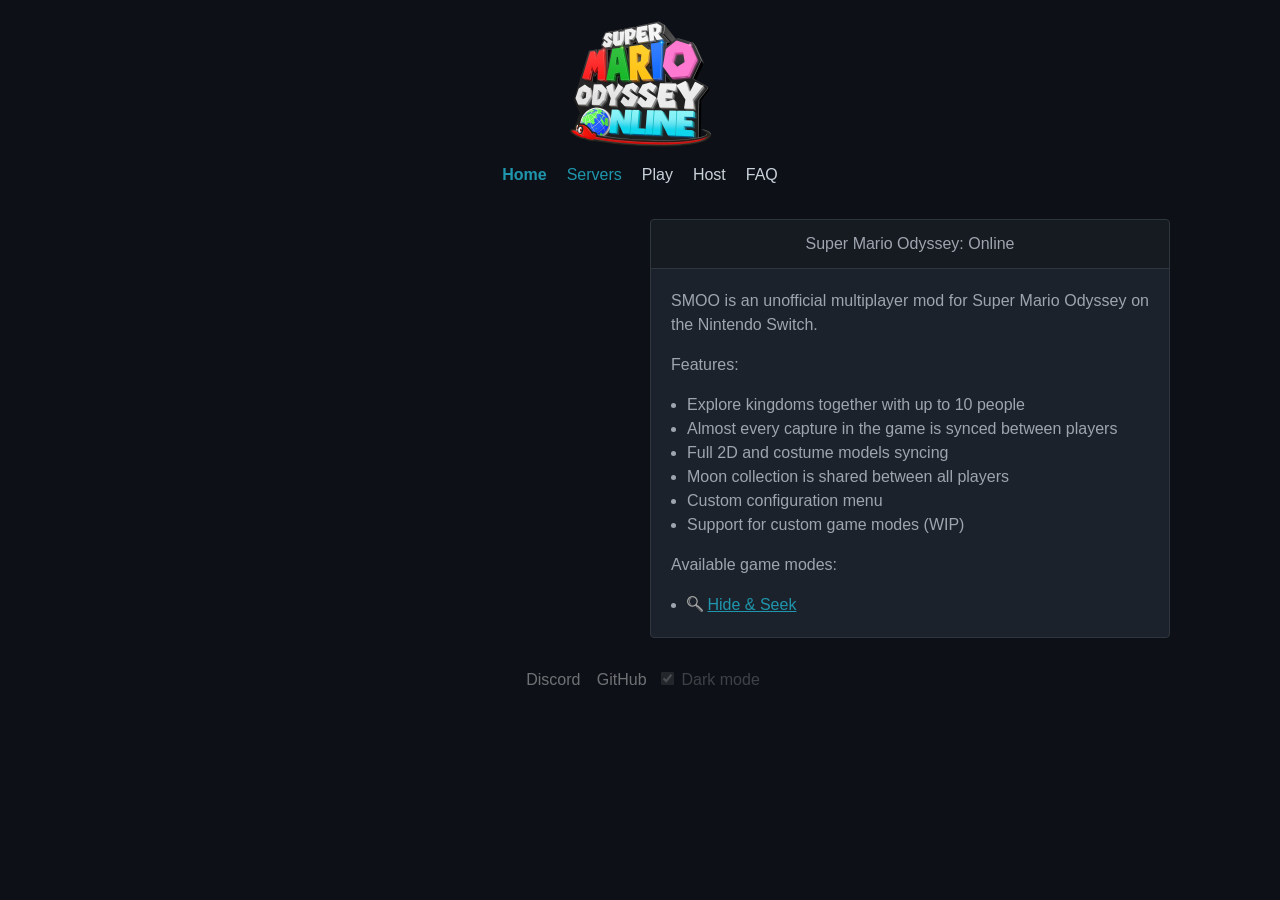
==== commit cbfdd108: "Update index.html" ====
--- a/index.html
+++ b/index.html
@@ -39,35 +39,9 @@
           <li><a href="/" class="nav-link active" aria-current="page">Home</a></li>
           <li><a href="/servers/" class="nav-link">Servers</a></li>
 
-          <li class="dropdown">
-            <span class="nav-split">
-              <a href="/play" class="nav-link split-main">Play</a><button class="split-caret" aria-haspopup="true" aria-expanded="false" aria-label="Play menu"></button>
-            </span>
-            <ul class="dropdown-menu">
-              <li><a href="/play/hide-and-seek">Hide &amp; Seek rules</a></li>
-              <li><a href="/play/switch">Play on Switch</a></li>
-              <li><a href="/play/ryujinx">Play with Ryujinx</a></li>
-              <li><a href="/play/build">Build the mod</a></li>
-            </ul>
-          </li>
-
-          <li class="dropdown">
-            <span class="nav-split">
-              <a href="/host" class="nav-link split-main">Host</a><button class="split-caret" aria-haspopup="true" aria-expanded="false" aria-label="Host menu"></button>
-            </span>
-            <ul class="dropdown-menu">
-              <li><a href="/host/binary">Run with binary files</a></li>
-              <li><a href="/host/docker">Run with <code>docker-compose</code></a></li>
-              <li><a href="/host/settings">Edit <code>settings.json</code></a></li>
-              <li><a href="/host/commands">Interactive commands</a></li>
-              <li><a href="/host/discord">Discord bot</a></li>
-              <li><a href="/host/router">Behind a router</a></li>
-              <li><a href="/host/vpn">Virtual Private Network</a></li>
-              <li><a class="disabled" aria-disabled="true">Remote server</a></li>
-            </ul>
-          </li>
-
-          <li><a href="/faq" class="nav-link">FAQ</a></li>
+          <li><span class="nav-link nav-disabled" aria-disabled="true">Play</span></li>
+          <li><span class="nav-link nav-disabled" aria-disabled="true">Host</span></li>
+          <li><span class="nav-link nav-disabled" aria-disabled="true">FAQ</span></li>
         </ul>
       </nav>
     </header>
